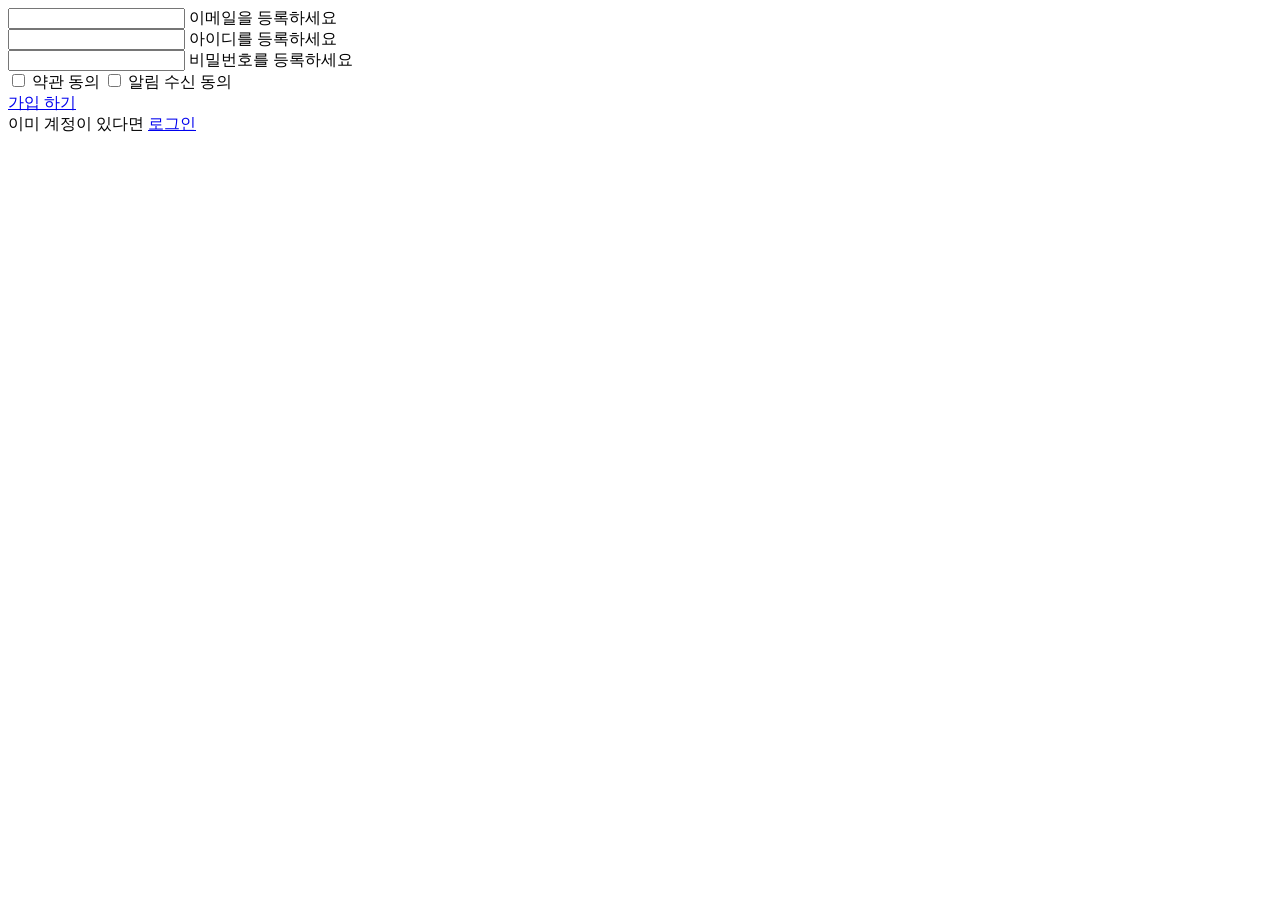
==== test_common.html @ 9ce4111c "delete message 'test'" ====
<!doctype html>
<html lang="en">

<head>
  <meta charset="UTF-8" />
  <meta name="viewport" content="width=device-width, initial-scale=1.0" />
  <title>test</title>
</head>

<body>
  <div class="register-group">
    <input type="password" name="register-emaol" required />
    <label>이메일을 등록하세요</label>
  </div>

  <div class="register-group">
    <input type="text" name="register-name" required />
    <label>아이디를 등록하세요</label>
  </div>

  <div class="register-group">
    <input type="password" name="register-password" required />
    <label>비밀번호를 등록하세요</label>
  </div>

  <input type="checkbox" id="option1" name="options" value="value1" required />
  <label for="option1">약관 동의</label>

  <input type="checkbox" id="option2" name="options" value="value2" />
  <label for="option2">알림 수신 동의</label>

  <div class="form-footer">
    <span> <a href="#">가입 하기</a></span>
  </div>

  <div class="form-footer">
    <span>이미 계정이 있다면 <a href="index.html">로그인</a></span>
  </div>
</body>

</html>
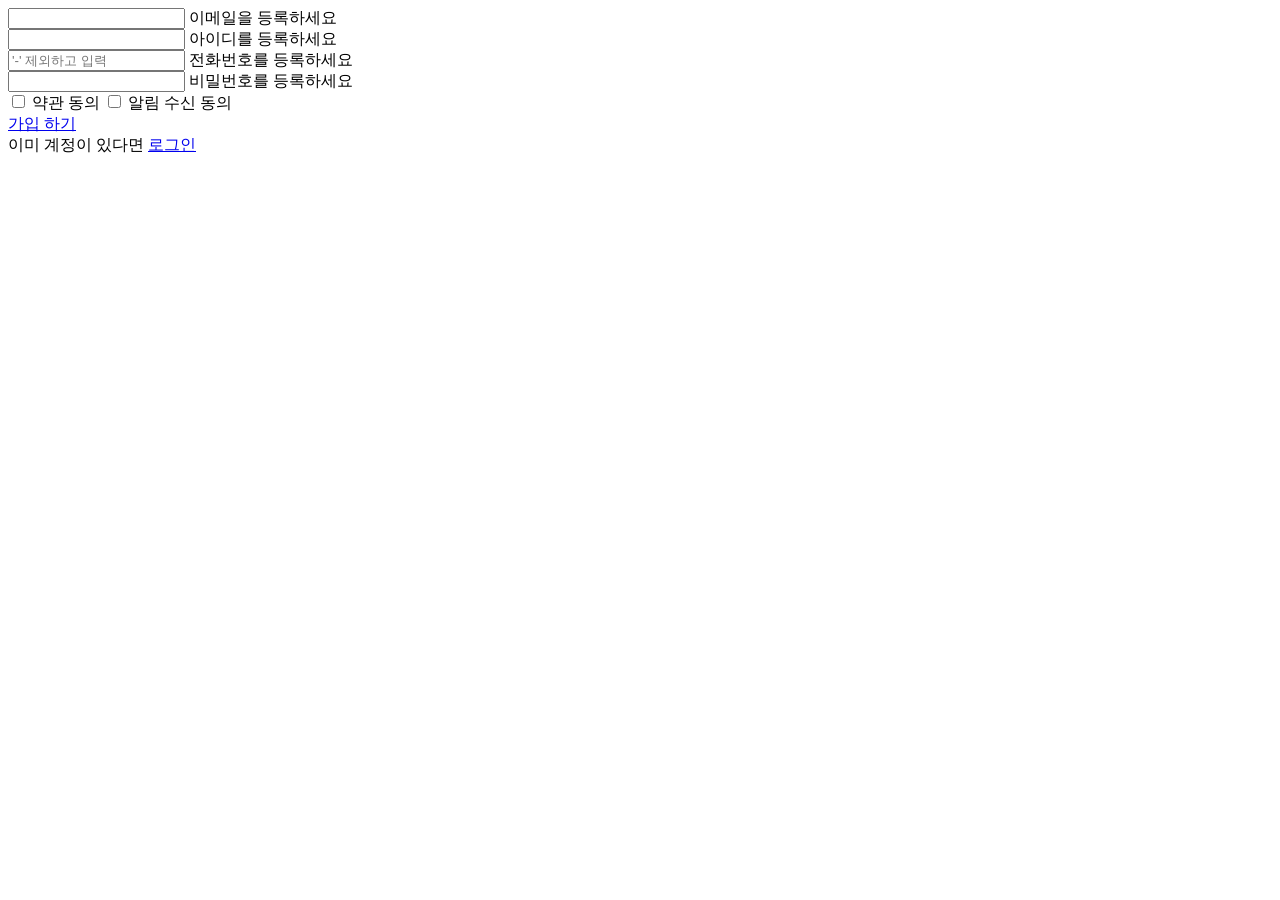
==== commit 06254ba6: "update common login page" ====
--- a/test_common.html
+++ b/test_common.html
@@ -16,6 +16,11 @@
   <div class="register-group">
     <input type="text" name="register-name" required />
     <label>아이디를 등록하세요</label>
+  </div>
+
+  <div class="register-group">
+    <input type="tel" name="register-phone" required maxlength="11" placeholder="'-' 제외하고 입력" />
+    <label>전화번호를 등록하세요</label>
   </div>
 
   <div class="register-group">
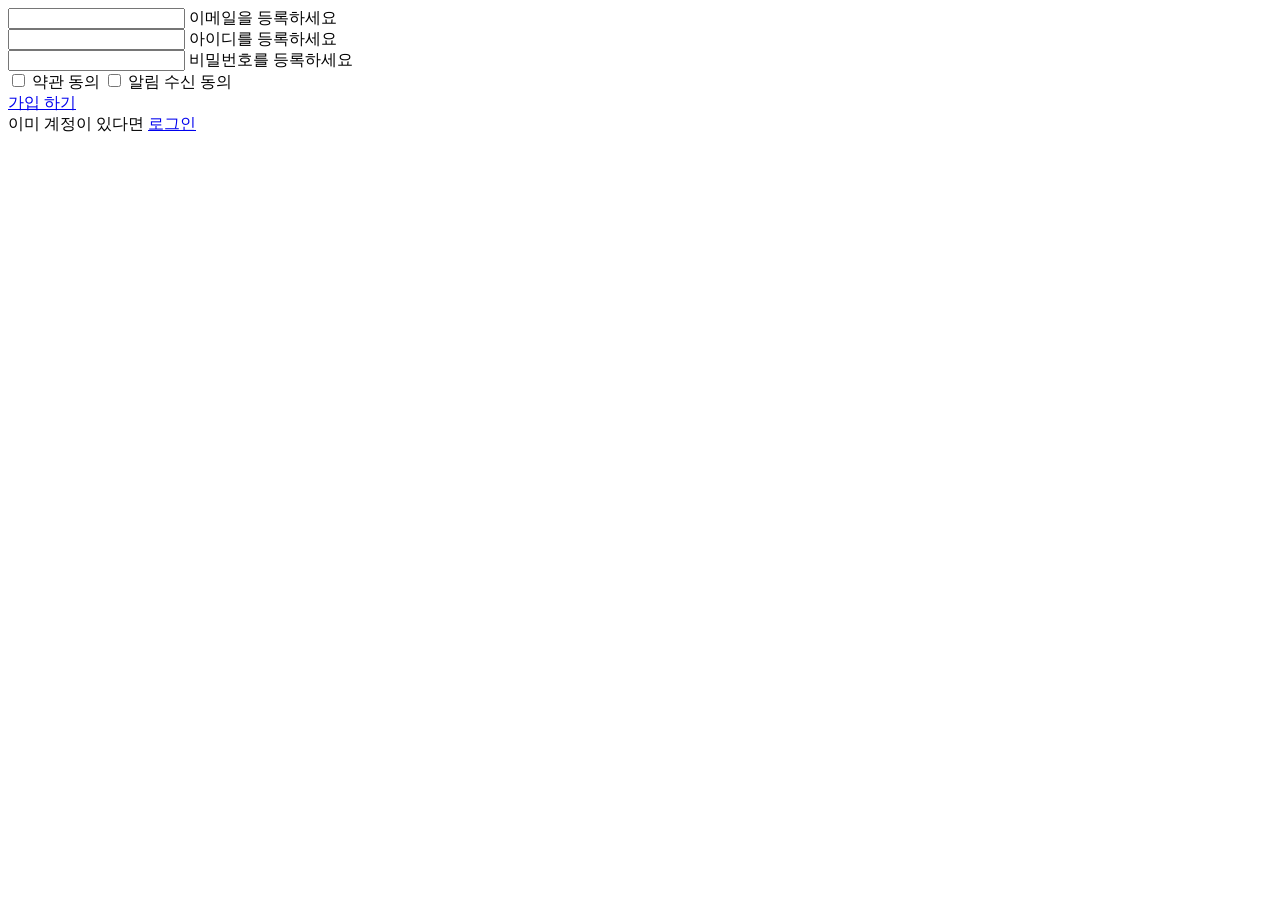
==== commit 4f2932c3: "checkbox add classname" ====
--- a/test_common.html
+++ b/test_common.html
@@ -1,46 +1,47 @@
 <!doctype html>
 <html lang="en">
+  <head>
+    <meta charset="UTF-8" />
+    <meta name="viewport" content="width=device-width, initial-scale=1.0" />
+    <title>test</title>
+  </head>
 
-<head>
-  <meta charset="UTF-8" />
-  <meta name="viewport" content="width=device-width, initial-scale=1.0" />
-  <title>test</title>
-</head>
+  <body>
+    <div class="register-group">
+      <input type="password" name="register-emaol" required />
+      <label>이메일을 등록하세요</label>
+    </div>
 
-<body>
-  <div class="register-group">
-    <input type="password" name="register-emaol" required />
-    <label>이메일을 등록하세요</label>
-  </div>
+    <div class="register-group">
+      <input type="text" name="register-name" required />
+      <label>아이디를 등록하세요</label>
+    </div>
 
-  <div class="register-group">
-    <input type="text" name="register-name" required />
-    <label>아이디를 등록하세요</label>
-  </div>
+    <div class="register-group">
+      <input type="password" name="register-password" required />
+      <label>비밀번호를 등록하세요</label>
+    </div>
 
-  <div class="register-group">
-    <input type="tel" name="register-phone" required maxlength="11" placeholder="'-' 제외하고 입력" />
-    <label>전화번호를 등록하세요</label>
-  </div>
+    <div class="checkbox-login">
+      <input
+        type="checkbox"
+        id="option1"
+        name="options"
+        value="value1"
+        required
+      />
+      <label for="option1">약관 동의</label>
 
-  <div class="register-group">
-    <input type="password" name="register-password" required />
-    <label>비밀번호를 등록하세요</label>
-  </div>
+      <input type="checkbox" id="option2" name="options" value="value2" />
+      <label for="option2">알림 수신 동의</label>
+    </div>
 
-  <input type="checkbox" id="option1" name="options" value="value1" required />
-  <label for="option1">약관 동의</label>
+    <div class="form-footer">
+      <span> <a href="#">가입 하기</a></span>
+    </div>
 
-  <input type="checkbox" id="option2" name="options" value="value2" />
-  <label for="option2">알림 수신 동의</label>
-
-  <div class="form-footer">
-    <span> <a href="#">가입 하기</a></span>
-  </div>
-
-  <div class="form-footer">
-    <span>이미 계정이 있다면 <a href="index.html">로그인</a></span>
-  </div>
-</body>
-
-</html>+    <div class="form-footer">
+      <span>이미 계정이 있다면 <a href="index.html">로그인</a></span>
+    </div>
+  </body>
+</html>
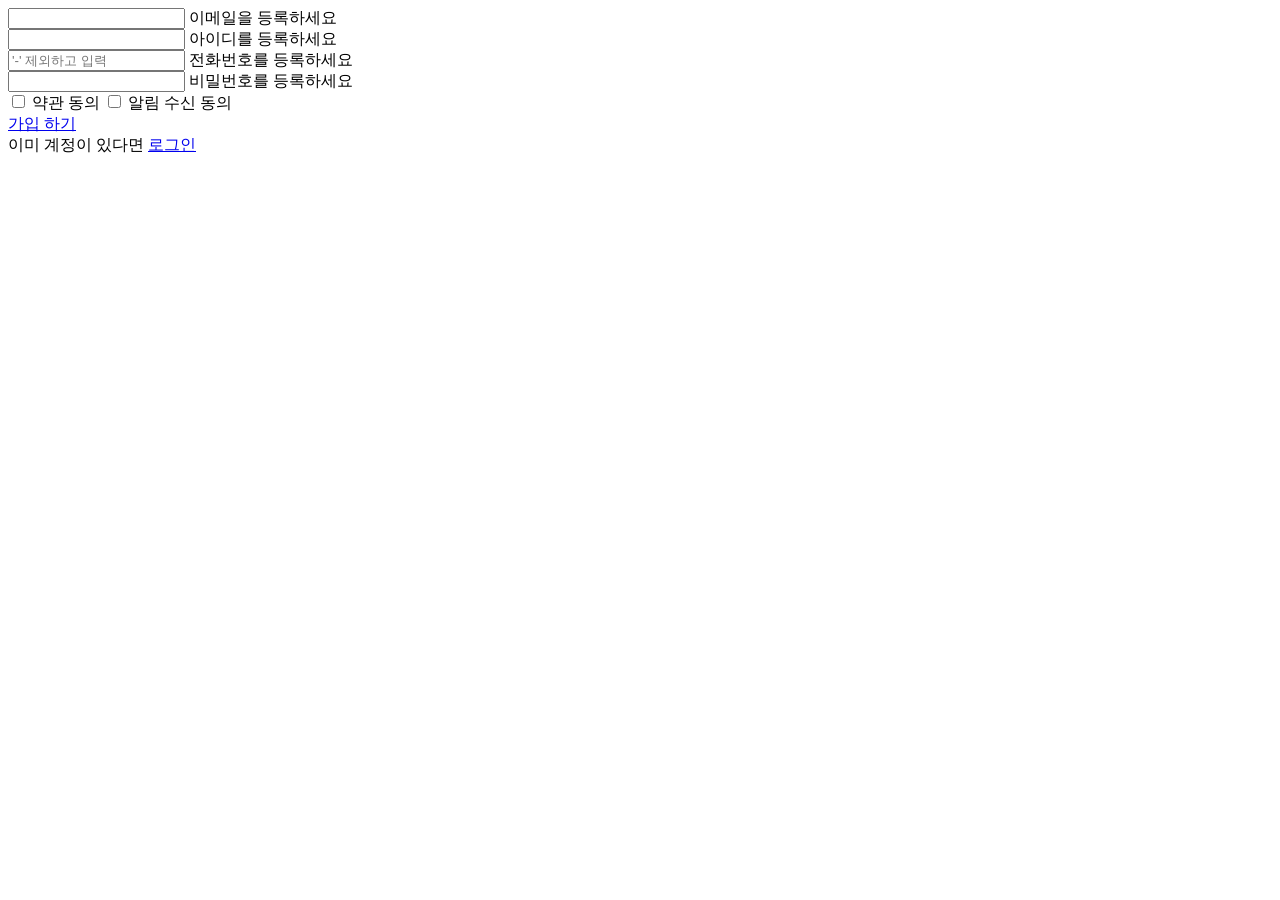
==== commit 2ef2ef9f: "checkbox merge" ====
--- a/test_common.html
+++ b/test_common.html
@@ -15,6 +15,17 @@
     <div class="register-group">
       <input type="text" name="register-name" required />
       <label>아이디를 등록하세요</label>
+    </div>
+
+    <div class="register-group">
+      <input
+        type="tel"
+        name="register-phone"
+        required
+        maxlength="11"
+        placeholder="'-' 제외하고 입력"
+      />
+      <label>전화번호를 등록하세요</label>
     </div>
 
     <div class="register-group">
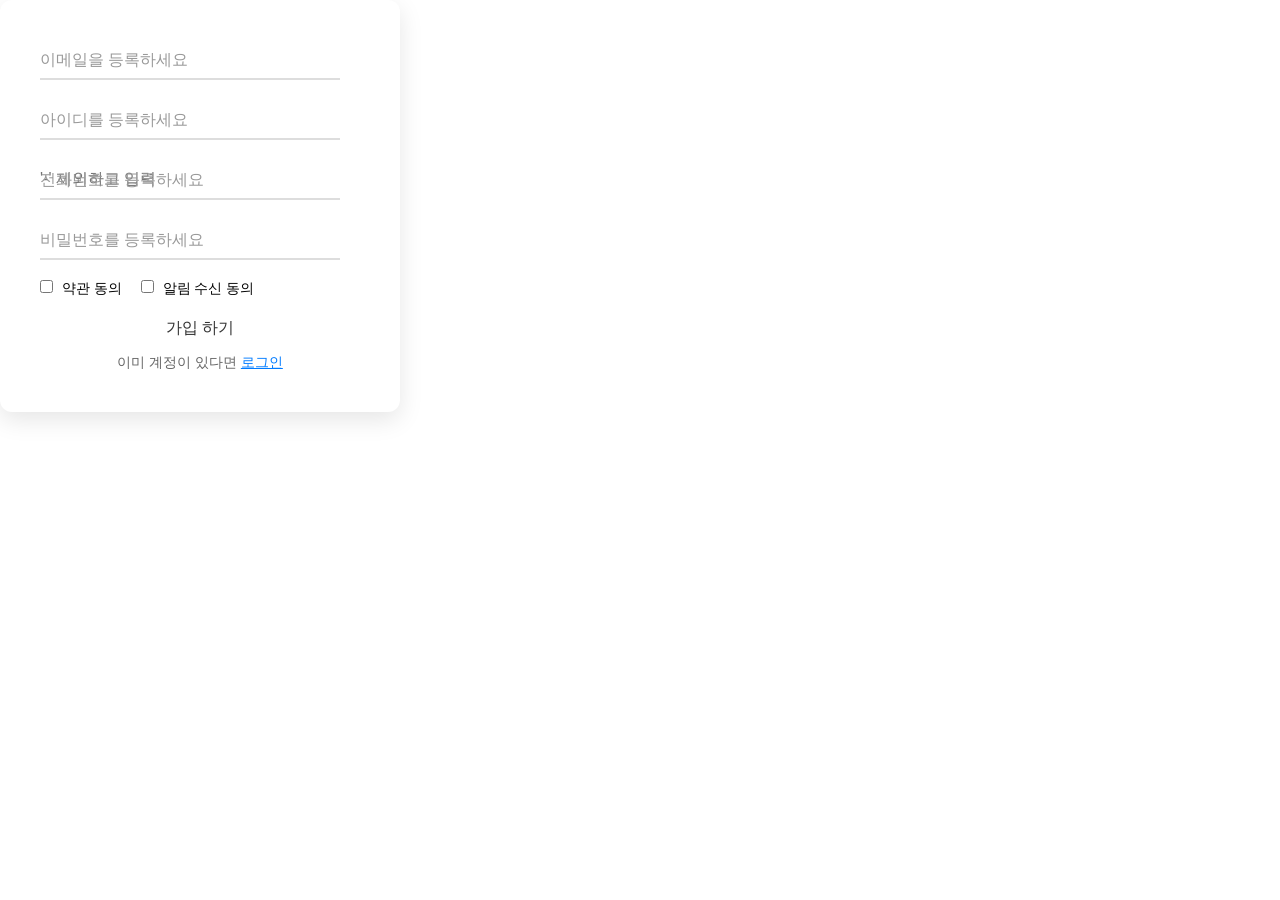
==== commit eae84409: "add wrapper at register" ====
--- a/test_common.html
+++ b/test_common.html
@@ -3,56 +3,59 @@
   <head>
     <meta charset="UTF-8" />
     <meta name="viewport" content="width=device-width, initial-scale=1.0" />
-    <title>test</title>
+    <title>Register</title>
+    <link rel="stylesheet" href="css/register.css" />
   </head>
 
   <body>
-    <div class="register-group">
-      <input type="password" name="register-emaol" required />
-      <label>이메일을 등록하세요</label>
-    </div>
+    <div class="wrapper">
+      <div class="register-group">
+        <input type="password" name="register-email" required />
+        <label>이메일을 등록하세요</label>
+      </div>
 
-    <div class="register-group">
-      <input type="text" name="register-name" required />
-      <label>아이디를 등록하세요</label>
-    </div>
+      <div class="register-group">
+        <input type="text" name="register-name" required />
+        <label>아이디를 등록하세요</label>
+      </div>
 
-    <div class="register-group">
-      <input
-        type="tel"
-        name="register-phone"
-        required
-        maxlength="11"
-        placeholder="'-' 제외하고 입력"
-      />
-      <label>전화번호를 등록하세요</label>
-    </div>
+      <div class="register-group">
+        <input
+          type="tel"
+          name="register-phone"
+          required
+          maxlength="11"
+          placeholder="'-' 제외하고 입력"
+        />
+        <label>전화번호를 등록하세요</label>
+      </div>
 
-    <div class="register-group">
-      <input type="password" name="register-password" required />
-      <label>비밀번호를 등록하세요</label>
-    </div>
+      <div class="register-group">
+        <input type="password" name="register-password" required />
+        <label>비밀번호를 등록하세요</label>
+      </div>
 
-    <div class="checkbox-login">
-      <input
-        type="checkbox"
-        id="option1"
-        name="options"
-        value="value1"
-        required
-      />
-      <label for="option1">약관 동의</label>
+      <div class="checkbox-login">
+        <input
+          type="checkbox"
+          id="option1"
+          name="options"
+          value="value1"
+          required
+        />
+        <label for="option1">약관 동의</label>
 
-      <input type="checkbox" id="option2" name="options" value="value2" />
-      <label for="option2">알림 수신 동의</label>
-    </div>
+        <input type="checkbox" id="option2" name="options" value="value2" />
+        <label for="option2">알림 수신 동의</label>
+      </div>
 
-    <div class="form-footer">
-      <span> <a href="#">가입 하기</a></span>
-    </div>
+      <div class="form-footer">
+        <span> <a href="#">가입 하기</a></span>
+      </div>
 
-    <div class="form-footer">
-      <span>이미 계정이 있다면 <a href="index.html">로그인</a></span>
+      <div class="form-footer">
+        <span>이미 계정이 있다면 <a href="index.html">로그인</a></span>
+      </div>
     </div>
   </body>
 </html>
--- a/css/register.css
+++ b/css/register.css
@@ -0,0 +1,106 @@
+/* 기본 설정 */
+* {
+  margin: 0;
+  padding: 0;
+  box-sizing: border-box;
+  font-family:
+    'Pretendard',
+    -apple-system,
+    sans-serif;
+}
+
+.wrapper {
+  width: 100%;
+  max-width: 400px;
+  background: #ffffff;
+  padding: 40px;
+  border-radius: 12px;
+  box-shadow: 0 8px 24px rgba(0, 0, 0, 0.1);
+}
+
+.register-group {
+  position: relative;
+  margin-bottom: 20px;
+  width: 300px;
+}
+
+.register-group input {
+  width: 100%;
+  padding: 10px 0;
+  font-size: 16px;
+  border: none;
+  border-bottom: 2px solid #ddd;
+  outline: none;
+  background: transparent;
+  transition: border-color 0.3s;
+}
+
+.register-group label {
+  position: absolute;
+  top: 10px;
+  left: 0;
+  color: #999;
+  font-size: 16px;
+  pointer-events: none;
+  transition: 0.3s;
+}
+
+.register-group input:focus ~ label,
+.register-group input:valid ~ label {
+  top: -12px;
+  font-size: 12px;
+  color: #007bff;
+}
+
+.register-group input:focus {
+  border-bottom: 2px solid #007bff;
+}
+
+/* 체크박스 스타일 */
+.checkbox-login {
+  margin: 20px 0;
+  font-size: 14px;
+}
+
+.checkbox-login input {
+  margin-right: 5px;
+}
+
+.checkbox-login label {
+  margin-right: 15px;
+  cursor: pointer;
+}
+
+.form-footer {
+  margin-top: 15px;
+  text-align: center;
+}
+
+.form-footer a {
+  text-decoration: none;
+  color: #333;
+}
+
+.form-footer:first-of-type span a {
+  display: block;
+  background-color: #007bff;
+  color: white;
+  padding: 12px;
+  border-radius: 8px;
+  font-weight: bold;
+  transition: background 0.3s;
+}
+
+.form-footer:first-of-type span a:hover {
+  background-color: #0056b3;
+}
+
+.form-footer:last-of-type {
+  font-size: 14px;
+  color: #666;
+}
+
+.form-footer:last-of-type a {
+  color: #007bff;
+  text-decoration: underline;
+}
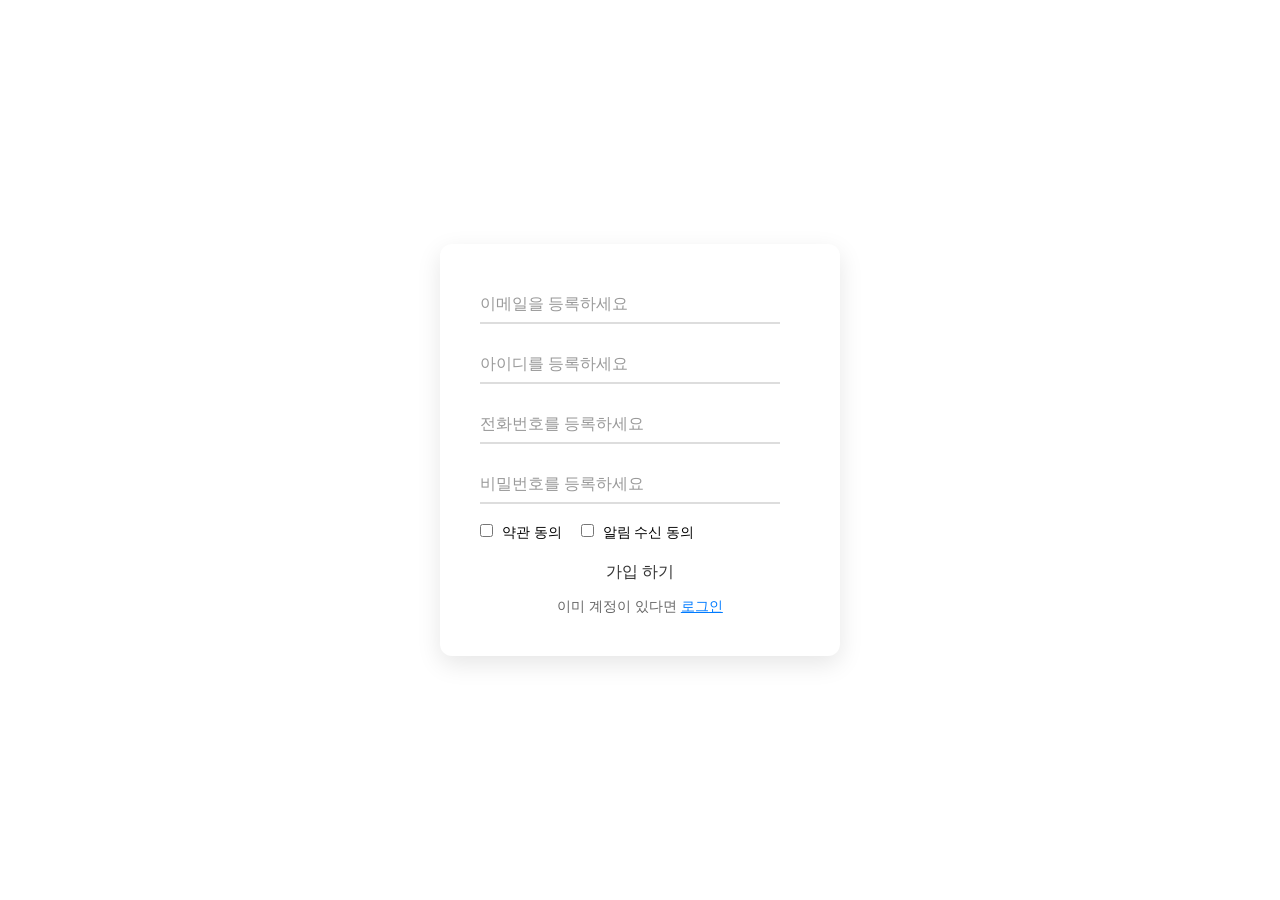
==== commit 547dad36: "change register layout" ====
--- a/test_common.html
+++ b/test_common.html
@@ -1,61 +1,53 @@
 <!doctype html>
 <html lang="en">
-  <head>
+
+<head>
     <meta charset="UTF-8" />
     <meta name="viewport" content="width=device-width, initial-scale=1.0" />
     <title>Register</title>
     <link rel="stylesheet" href="css/register.css" />
-  </head>
+</head>
 
-  <body>
+<body>
     <div class="wrapper">
-      <div class="register-group">
-        <input type="password" name="register-email" required />
-        <label>이메일을 등록하세요</label>
-      </div>
+        <div class="container">
+            <div class="register-group">
+                <input type="password" name="register-email" required />
+                <label>이메일을 등록하세요</label>
+            </div>
 
-      <div class="register-group">
-        <input type="text" name="register-name" required />
-        <label>아이디를 등록하세요</label>
-      </div>
+            <div class="register-group">
+                <input type="text" name="register-name" required />
+                <label>아이디를 등록하세요</label>
+            </div>
 
-      <div class="register-group">
-        <input
-          type="tel"
-          name="register-phone"
-          required
-          maxlength="11"
-          placeholder="'-' 제외하고 입력"
-        />
-        <label>전화번호를 등록하세요</label>
-      </div>
+            <div class="register-group">
+                <input type="tel" name="register-phone" required maxlength="11" />
+                <label>전화번호를 등록하세요</label>
+            </div>
 
-      <div class="register-group">
-        <input type="password" name="register-password" required />
-        <label>비밀번호를 등록하세요</label>
-      </div>
+            <div class="register-group">
+                <input type="password" name="register-password" required />
+                <label>비밀번호를 등록하세요</label>
+            </div>
 
-      <div class="checkbox-login">
-        <input
-          type="checkbox"
-          id="option1"
-          name="options"
-          value="value1"
-          required
-        />
-        <label for="option1">약관 동의</label>
+            <div class="checkbox-login">
+                <input type="checkbox" id="option1" name="options" value="value1" required />
+                <label for="option1">약관 동의</label>
 
-        <input type="checkbox" id="option2" name="options" value="value2" />
-        <label for="option2">알림 수신 동의</label>
-      </div>
+                <input type="checkbox" id="option2" name="options" value="value2" />
+                <label for="option2">알림 수신 동의</label>
+            </div>
 
-      <div class="form-footer">
-        <span> <a href="#">가입 하기</a></span>
-      </div>
+            <div class="form-footer">
+                <span> <a href="#">가입 하기</a></span>
+            </div>
 
-      <div class="form-footer">
-        <span>이미 계정이 있다면 <a href="index.html">로그인</a></span>
-      </div>
+            <div class="form-footer">
+                <span>이미 계정이 있다면 <a href="index.html">로그인</a></span>
+            </div>
+        </div>
     </div>
-  </body>
-</html>
+</body>
+
+</html>
--- a/css/register.css
+++ b/css/register.css
@@ -16,6 +16,10 @@
   padding: 40px;
   border-radius: 12px;
   box-shadow: 0 8px 24px rgba(0, 0, 0, 0.1);
+  position: absolute;
+  top: 50%;
+  left: 50%;
+  transform: translate(-50%, -50%);
 }
 
 .register-group {
@@ -45,8 +49,8 @@
   transition: 0.3s;
 }
 
-.register-group input:focus ~ label,
-.register-group input:valid ~ label {
+.register-group input:focus~label,
+.register-group input:valid~label {
   top: -12px;
   font-size: 12px;
   color: #007bff;
@@ -103,4 +107,4 @@
 .form-footer:last-of-type a {
   color: #007bff;
   text-decoration: underline;
-}
+}
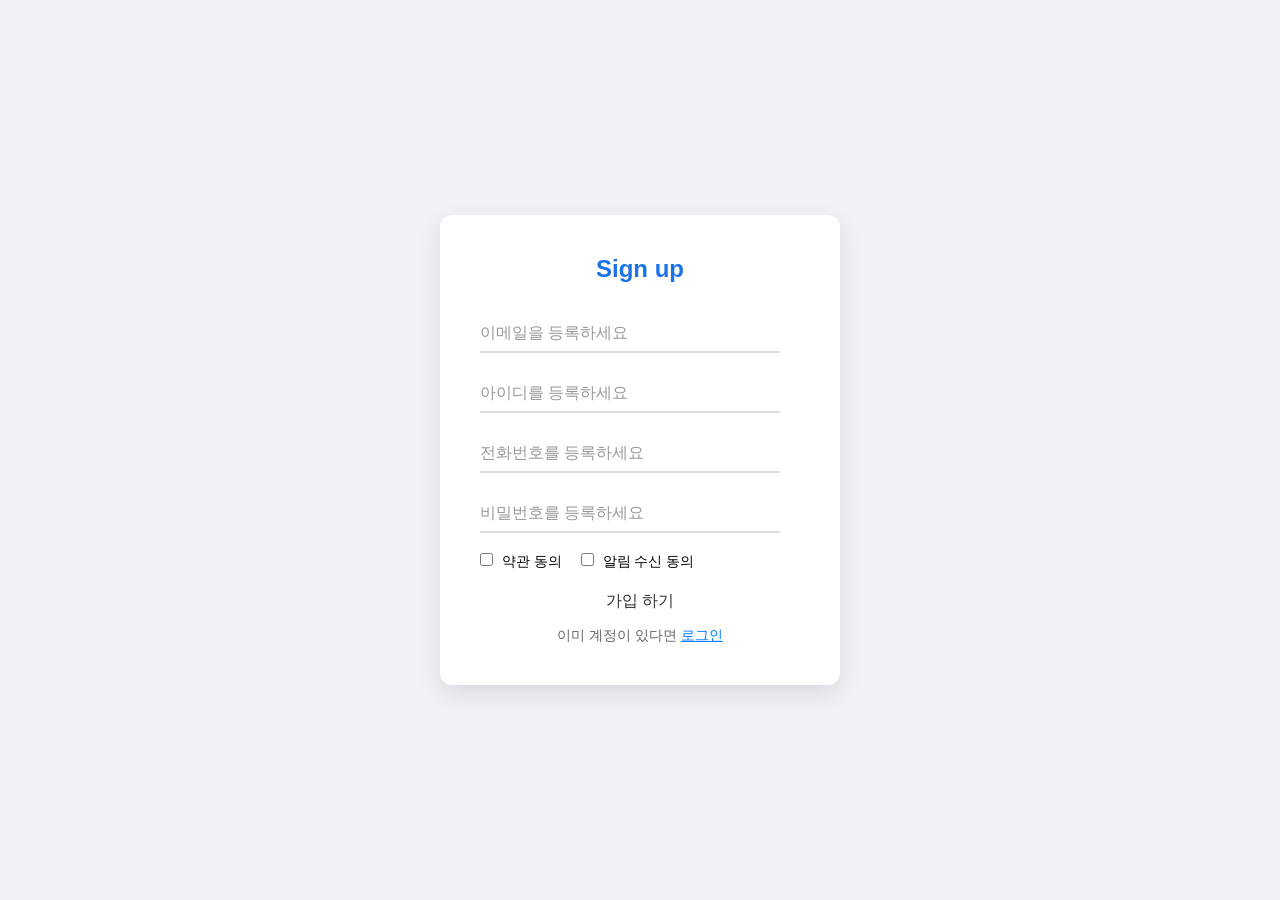
==== commit 7ea79cce: "Add header element" ====
--- a/test_common.html
+++ b/test_common.html
@@ -10,6 +10,9 @@
 
 <body>
     <div class="wrapper">
+        <div class="header-wrapper">
+            <p>Sign up</p>
+        </div>
         <div class="container">
             <div class="register-group">
                 <input type="password" name="register-email" required />
--- a/css/register.css
+++ b/css/register.css
@@ -7,6 +7,15 @@
     'Pretendard',
     -apple-system,
     sans-serif;
+}
+
+body {
+  height: 100vh;
+  display: flex;
+  justify-content: center;
+  align-items: center;
+  background-color: #f0f2f5;
+  /* 연한 회색 배경 */
 }
 
 .wrapper {
@@ -20,6 +29,18 @@
   top: 50%;
   left: 50%;
   transform: translate(-50%, -50%);
+}
+
+/* 상단 헤더 */
+.header-wrapper {
+  text-align: center;
+  margin-bottom: 30px;
+}
+
+.header-wrapper p {
+  font-size: 1.5rem;
+  font-weight: bold;
+  color: #1a73e8;
 }
 
 .register-group {
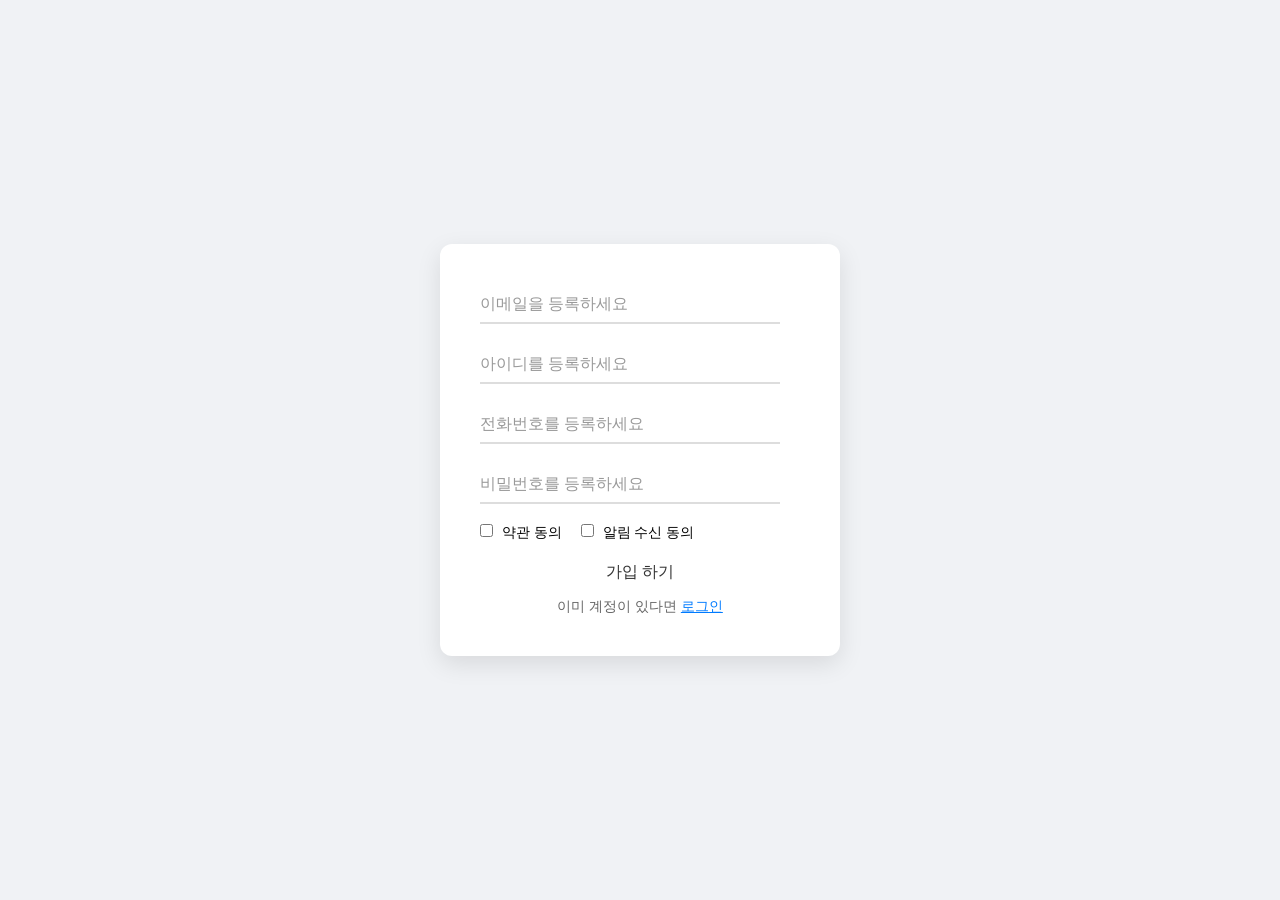
==== commit 0481c66b: "tel placeholder recover" ====
--- a/test_common.html
+++ b/test_common.html
@@ -1,56 +1,63 @@
 <!doctype html>
 <html lang="en">
-
-<head>
+  <head>
     <meta charset="UTF-8" />
     <meta name="viewport" content="width=device-width, initial-scale=1.0" />
     <title>Register</title>
     <link rel="stylesheet" href="css/register.css" />
-</head>
+  </head>
 
-<body>
+  <body>
     <div class="wrapper">
-        <div class="header-wrapper">
-            <p>Sign up</p>
+      <div class="container">
+        <div class="register-group">
+          <input type="password" name="register-email" required />
+          <label>이메일을 등록하세요</label>
         </div>
-        <div class="container">
-            <div class="register-group">
-                <input type="password" name="register-email" required />
-                <label>이메일을 등록하세요</label>
-            </div>
 
-            <div class="register-group">
-                <input type="text" name="register-name" required />
-                <label>아이디를 등록하세요</label>
-            </div>
+        <div class="register-group">
+          <input type="text" name="register-name" required />
+          <label>아이디를 등록하세요</label>
+        </div>
 
-            <div class="register-group">
-                <input type="tel" name="register-phone" required maxlength="11" />
-                <label>전화번호를 등록하세요</label>
-            </div>
+        <div class="register-group">
+          <input
+            type="tel"
+            name="register-phone"
+            required
+            maxlength="11"
+            placeholder="'-' 제외하고 입력"
+          />
+          <label>전화번호를 등록하세요</label>
+        </div>
 
-            <div class="register-group">
-                <input type="password" name="register-password" required />
-                <label>비밀번호를 등록하세요</label>
-            </div>
+        <div class="register-group">
+          <input type="password" name="register-password" required />
+          <label>비밀번호를 등록하세요</label>
+        </div>
 
-            <div class="checkbox-login">
-                <input type="checkbox" id="option1" name="options" value="value1" required />
-                <label for="option1">약관 동의</label>
+        <div class="checkbox-login">
+          <input
+            type="checkbox"
+            id="option1"
+            name="options"
+            value="value1"
+            required
+          />
+          <label for="option1">약관 동의</label>
 
-                <input type="checkbox" id="option2" name="options" value="value2" />
-                <label for="option2">알림 수신 동의</label>
-            </div>
+          <input type="checkbox" id="option2" name="options" value="value2" />
+          <label for="option2">알림 수신 동의</label>
+        </div>
 
-            <div class="form-footer">
-                <span> <a href="#">가입 하기</a></span>
-            </div>
+        <div class="form-footer">
+          <span> <a href="#">가입 하기</a></span>
+        </div>
 
-            <div class="form-footer">
-                <span>이미 계정이 있다면 <a href="index.html">로그인</a></span>
-            </div>
+        <div class="form-footer">
+          <span>이미 계정이 있다면 <a href="index.html">로그인</a></span>
         </div>
+      </div>
     </div>
-</body>
-
-</html>+  </body>
+</html>
--- a/css/register.css
+++ b/css/register.css
@@ -70,8 +70,42 @@
   transition: 0.3s;
 }
 
-.register-group input:focus~label,
-.register-group input:valid~label {
+.register-group input::placeholder {
+  color: transparent;
+  transition: color 0.3s;
+}
+
+.register-group input:focus::placeholder {
+  color: #aaa; /* 원하는 힌트 색상 */
+}
+
+/* 2. 라벨 애니메이션 (기존 코드 유지 및 강화) */
+.register-group input:focus ~ label,
+.register-group input:valid ~ label {
+  top: -12px;
+  font-size: 12px;
+  color: #007bff;
+}
+
+.register-group input::placeholder {
+  color: transparent;
+  transition: color 0.3s;
+}
+
+.register-group input:focus::placeholder {
+  color: #aaa; /* 원하는 힌트 색상 */
+}
+
+/* 2. 라벨 애니메이션 (기존 코드 유지 및 강화) */
+.register-group input:focus ~ label,
+.register-group input:valid ~ label {
+  top: -12px;
+  font-size: 12px;
+  color: #007bff;
+}
+
+.register-group input:focus ~ label,
+.register-group input:valid ~ label {
   top: -12px;
   font-size: 12px;
   color: #007bff;
@@ -128,4 +162,4 @@
 .form-footer:last-of-type a {
   color: #007bff;
   text-decoration: underline;
-}+}
